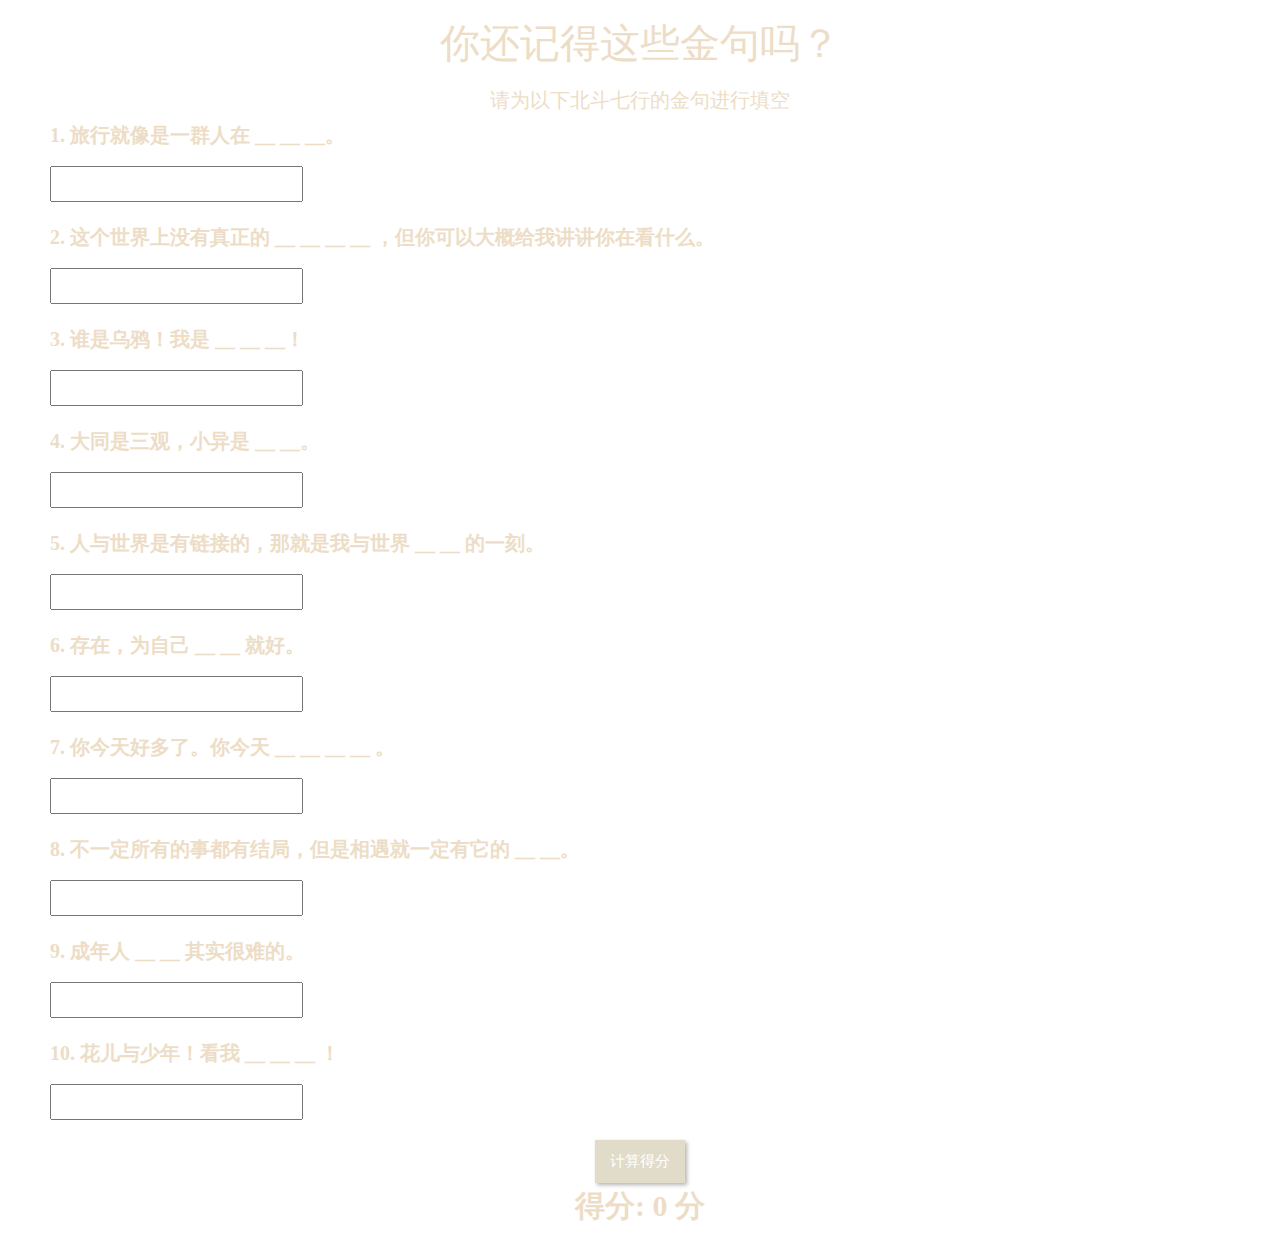
==== game1.html @ 2f9f9164 "Add files via upload" ====
<!DOCTYPE html>
<html lang="en">
<head>
<meta charset="UTF-8">
<meta name="viewport" content="width=device-width, initial-scale=1.0">
<link href="https://cdn.jsdelivr.net/npm/bootstrap@5.3.3/dist/css/bootstrap.min.css" rel="stylesheet" integrity="sha384-QWTKZyjpPEjISv5WaRU9OFeRpok6YctnYmDr5pNlyT2bRjXh0JMhjY6hW+ALEwIH" crossorigin="anonymous">
<link rel="stylesheet" href="game1.css">
<title>填空游戏</title>
</head>
<body>
    <h1 class="headline">你还记得这些金句吗？</h1>
    <h5 class="headline">请为以下北斗七行的金句进行填空</h5>
    <div class="quote">
        <p>1.  旅行就像是一群人在 __ __ __。</p>
        <input type="text" data-answer="寻宝藏">
    </div>
    <div class="quote">
        <p>2.  这个世界上没有真正的 __ __ __ __ ，但你可以大概给我讲讲你在看什么。</p>
        <input type="text" data-answer="感同身受">
    </div>
    <div class="quote">
        <p>3.  谁是乌鸦！我是 __ __ __！</p>
        <input type="text" data-answer="百灵鸟">
    </div>
    <div class="quote">
        <p>4.  大同是三观，小异是 __ __。</p>
        <input type="text" data-answer="个性">
    </div>
    <div class="quote">
        <p>5.  人与世界是有链接的，那就是我与世界 __ __ 的一刻。</p>
        <input type="text" data-answer="共舞">
    </div>
    <div class="quote">
        <p>6.  存在，为自己 __ __ 就好。</p>
        <input type="text" data-answer="闪耀">
    </div>
    <div class="quote">
        <p>7.  你今天好多了。你今天 __ __ __ __ 。</p>
        <input type="text" data-answer="没那么好">
    </div>
    <div class="quote">
        <p>8.  不一定所有的事都有结局，但是相遇就一定有它的 __ __。</p>
        <input type="text" data-answer="道理">
    </div>
    <div class="quote">
        <p>9.  成年人 __ __ 其实很难的。</p>
        <input type="text" data-answer="自由">
    </div>
    <div class="quote">
        <p>10. 花儿与少年！看我 __ __ __ ！</p>
        <input type="text" data-answer="甜不甜">
    </div>
    <div class="button-container">
        <button id="button" onclick="calculateScore()">计算得分</button>
    </div>
    <p class="score">得分: <span class="score">  0 分</span></p>

    <script>
        function calculateScore() {
            var inputs = document.querySelectorAll('input[data-answer]');
            var score = 0;
            inputs.forEach(function(input) {
                var expectedAnswer = input.getAttribute('data-answer');
                var userAnswer = input.value.trim();
                if (userAnswer === expectedAnswer) {
                    score += 1;
                }
            });
            document.getElementById('score').innerText = score;
        }
    </script>
    <script src="https://cdn.jsdelivr.net/npm/bootstrap@5.3.3/dist/js/bootstrap.bundle.min.js" integrity="sha384-YvpcrYf0tY3lHB60NNkmXc5s9fDVZLESaAA55NDzOxhy9GkcIdslK1eN7N6jIeHz" crossorigin="anonymous"></script>
</body>
</html>
---- game1.css ----
body {
  font-family: serif;
  /* background-color:#f5f4f2; */
  background-image:url('image/background2.jpg');
  background-size: cover;
  background-position: center;
}
h1 {
  text-align: center;
  color: #edddc6;
  margin-top: 20px;
}
h5 {
  text-align: center;
  color: #edddc6;
  margin-top: 20px;
}
.quote {
  margin-left:50px;
  margin-bottom: 20px;
  color: #edddc6;
  font-size:20px;
  font-weight:bold;
}
.button-container {
  display: flex;
  justify-content: center;
  align-items: center;
}
#button {
    padding: 10px 15px;
    font-size: 15px;
    background-color: #e1dbc9;
    color: white;
    border: none;
    cursor: pointer;
    transition: background-color 0.3s;
    box-shadow: 2px 2px 4px rgba(0, 0, 0, 0.3);
}
.button:hover {
    background-color: #d9d0ba;
}
.score {
  text-align:center;
  font-weight: bold;
  color:#edddc6;
  font-size: 30px;
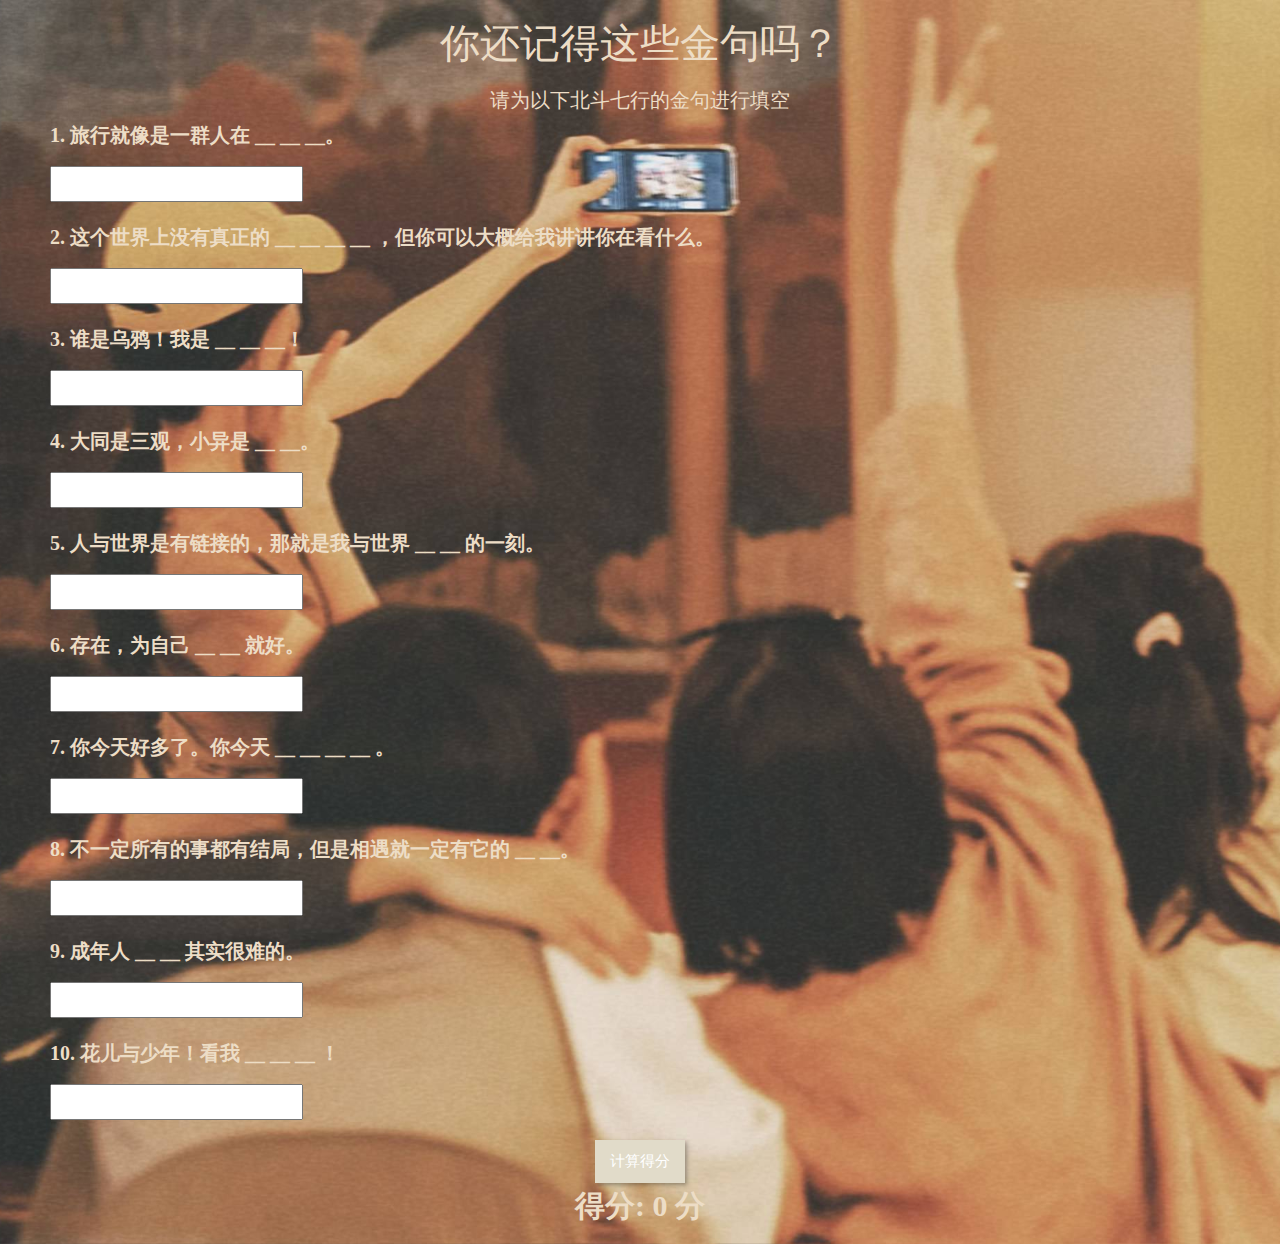
==== commit 4e34c103: "Update game1.html" ====
--- a/game1.html
+++ b/game1.html
@@ -4,6 +4,7 @@
 <meta charset="UTF-8">
 <meta name="viewport" content="width=device-width, initial-scale=1.0">
 <link href="https://cdn.jsdelivr.net/npm/bootstrap@5.3.3/dist/css/bootstrap.min.css" rel="stylesheet" integrity="sha384-QWTKZyjpPEjISv5WaRU9OFeRpok6YctnYmDr5pNlyT2bRjXh0JMhjY6hW+ALEwIH" crossorigin="anonymous">
+<script src="https://cdn.jsdelivr.net/npm/bootstrap@5.3.3/dist/js/bootstrap.bundle.min.js" integrity="sha384-YvpcrYf0tY3lHB60NNkmXc5s9fDVZLESaAA55NDzOxhy9GkcIdslK1eN7N6jIeHz" crossorigin="anonymous"></script>
 <link rel="stylesheet" href="game1.css">
 <title>填空游戏</title>
 </head>
@@ -69,6 +70,5 @@
             document.getElementById('score').innerText = score;
         }
     </script>
-    <script src="https://cdn.jsdelivr.net/npm/bootstrap@5.3.3/dist/js/bootstrap.bundle.min.js" integrity="sha384-YvpcrYf0tY3lHB60NNkmXc5s9fDVZLESaAA55NDzOxhy9GkcIdslK1eN7N6jIeHz" crossorigin="anonymous"></script>
 </body>
 </html>
--- a/game1.css
+++ b/game1.css
@@ -1,7 +1,7 @@
 body {
   font-family: serif;
   /* background-color:#f5f4f2; */
-  background-image:url('image/background2.jpg');
+  background-image:url('background2.jpg');
   background-size: cover;
   background-position: center;
 }
